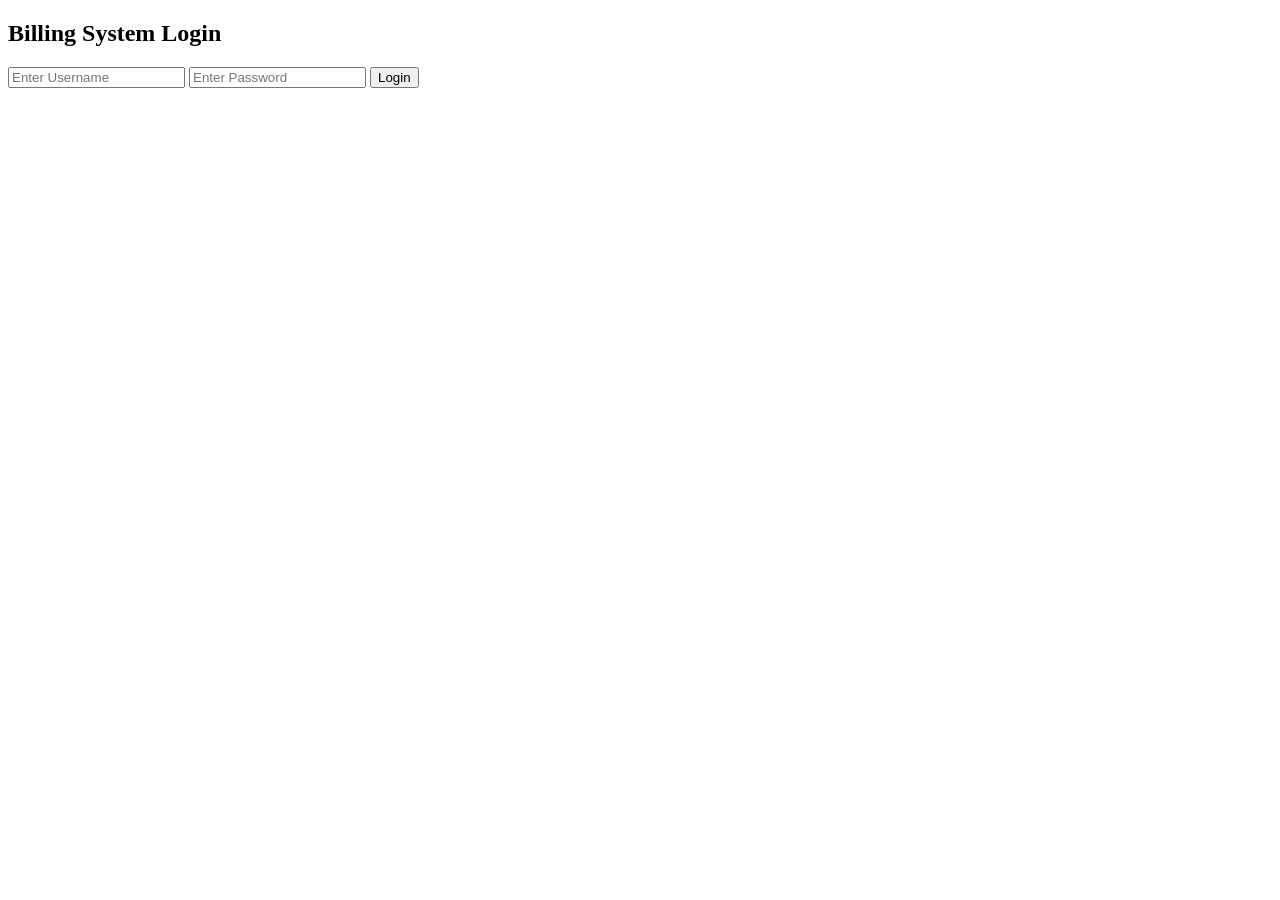
==== index.html @ ee2f31e3 "Rename login.html to index.html" ====
<!DOCTYPE html>

<html>
<head>
    <title>Billing System Login</title>
    <link rel="stylesheet" href="css files/style.css">
</head>

<body>

<div class="login-box">


<h2>Billing System Login</h2>

<input type="text"
       id="username"
       placeholder="Enter Username">

<input type="password"
       id="password"
       placeholder="Enter Password">

<button onclick="login()">Login</button>


</div>

<script>

function login() {

    var username =
        document.getElementById("username").value.trim();

    var password =
        document.getElementById("password").value.trim();

    if (username === "admin" &&
        password === "admin123") {

        localStorage.setItem(
            "isLoggedIn",
            "true"
        );

        alert("Login Successful");

        window.location.href =
            "billing.html";

    } else {

        alert(
            "Invalid Username or Password"
        );
    }
}

</script>

</body>
</html>
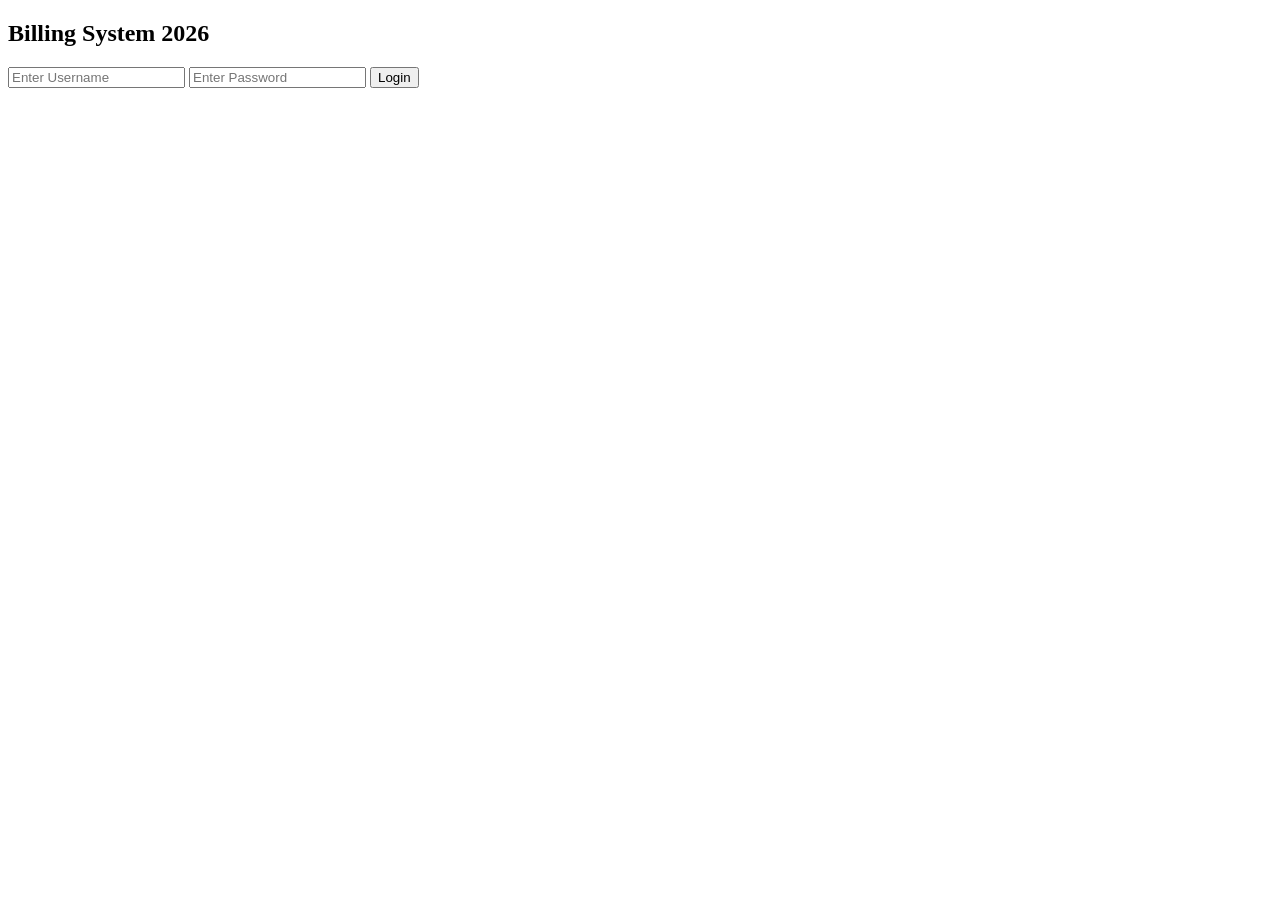
==== commit 53d9a736: "Update index.html" ====
--- a/index.html
+++ b/index.html
@@ -11,7 +11,7 @@
 <div class="login-box">
 
 
-<h2>Billing System Login</h2>
+<h2>Billing System 2026</h2>
 
 <input type="text"
        id="username"
@@ -36,8 +36,8 @@
     var password =
         document.getElementById("password").value.trim();
 
-    if (username === "admin" &&
-        password === "admin123") {
+    if (username === "Selvanayaki" &&
+        password === "Selvi@123") {
 
         localStorage.setItem(
             "isLoggedIn",
@@ -60,4 +60,8 @@
 </script>
 
 </body>
+<h1 style="text-align:center;color:white;font-size:38px;margin-bottom:10px;">
+    eSevai Center
+    
+</p>
 </html>
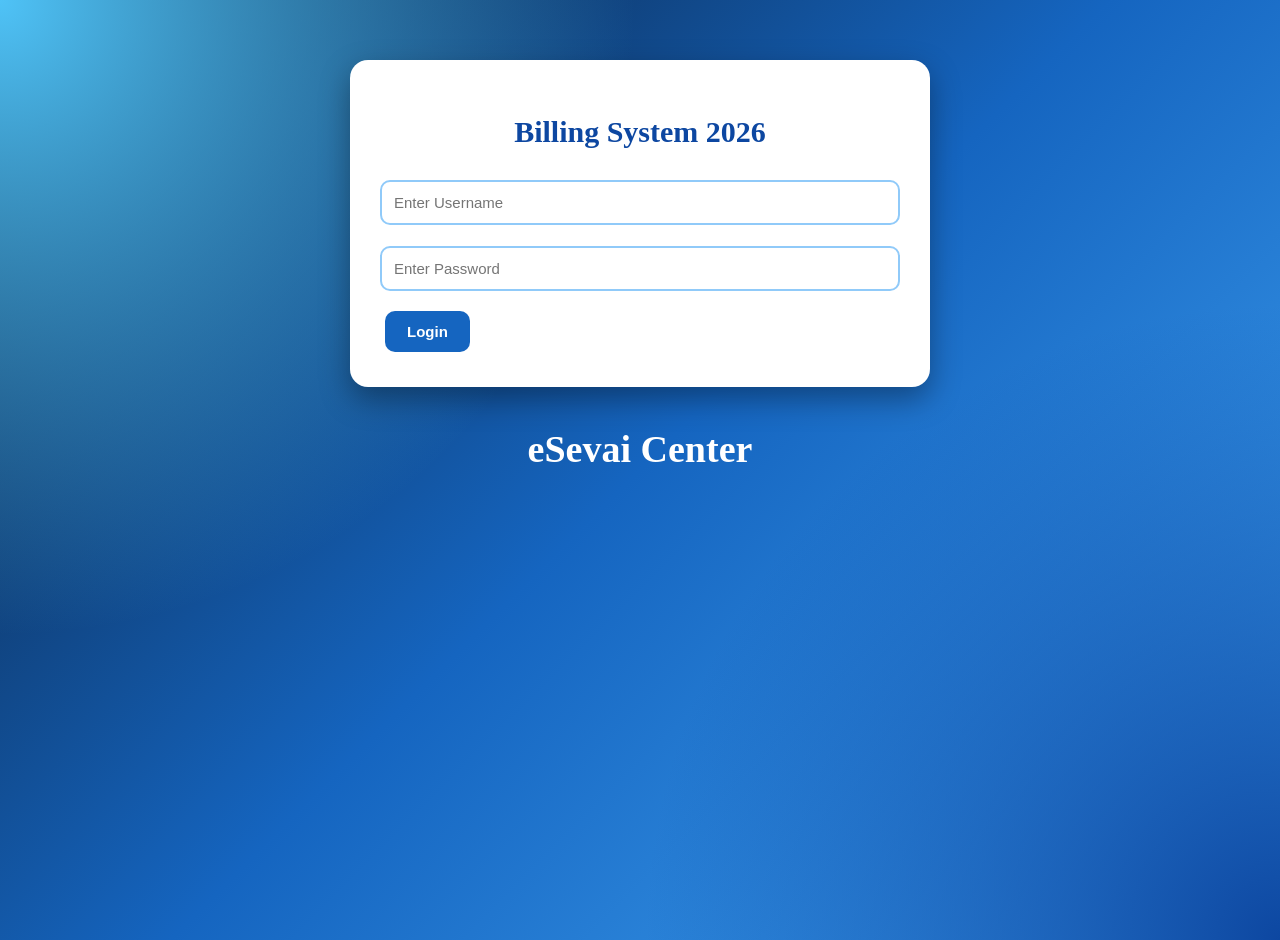
==== commit 76b6bdb7: "Modification" ====
--- a/index.html
+++ b/index.html
@@ -3,7 +3,7 @@
 <html>
 <head>
     <title>Billing System Login</title>
-    <link rel="stylesheet" href="css files/style.css">
+    <link rel="stylesheet" href="style.css">
 </head>
 
 <body>
--- a/style.css
+++ b/style.css
@@ -0,0 +1,202 @@
+/* -------------------- BODY -------------------- */
+
+body{
+
+    font-family:Calibri;
+    margin:0;
+    padding:20px;
+    min-height:100vh;
+
+    background:
+    radial-gradient(circle at top left,#4FC3F7 0%,transparent 40%),
+    radial-gradient(circle at bottom right,#0D47A1 0%,transparent 40%),
+    linear-gradient(135deg,#0A192F,#1565C0,#42A5F5);
+
+}
+/* -------------------- MAIN BOX -------------------- */
+
+.container,
+.login-box{
+
+    width:520px;
+    margin:40px auto;
+    background:#fff;
+    padding:30px;
+    border-radius:18px;
+    box-shadow:0 12px 30px rgba(0,0,0,0.35);
+
+}
+
+/* -------------------- HEADING -------------------- */
+
+h2{
+
+    text-align:center;
+    color:#0D47A1;
+    margin-bottom:25px;
+    font-size:30px;
+
+}
+
+/* -------------------- LABEL -------------------- */
+
+label{
+
+    font-weight:bold;
+    color:#333;
+    display:block;
+    margin-top:10px;
+
+}
+
+/* -------------------- INPUT -------------------- */
+
+input,
+select,
+textarea{
+
+    width:100%;
+    padding:12px;
+    margin-top:6px;
+    margin-bottom:15px;
+    border:2px solid #90CAF9;
+    border-radius:10px;
+    box-sizing:border-box;
+    font-size:15px;
+    transition:.3s;
+
+}
+
+input:focus,
+select:focus,
+textarea:focus{
+
+    outline:none;
+    border-color:#1565C0;
+    box-shadow:0 0 10px rgba(21,101,192,.25);
+
+}
+
+textarea{
+
+    height:90px;
+    resize:none;
+
+}
+
+/* -------------------- BUTTON -------------------- */
+
+button{
+
+    padding:12px 22px;
+    background:#1565C0;
+    color:white;
+    border:none;
+    border-radius:10px;
+    cursor:pointer;
+    margin:5px;
+    font-size:15px;
+    font-weight:bold;
+    transition:.3s;
+
+}
+
+button:hover{
+
+    background:#0D47A1;
+    transform:translateY(-2px);
+    box-shadow:0 8px 18px rgba(0,0,0,.30);
+
+}
+
+/* -------------------- MESSAGE -------------------- */
+
+#msg{
+
+    color:green;
+    font-weight:bold;
+    text-align:center;
+    margin-top:20px;
+
+}
+
+/* -------------------- PAYMENT MODE -------------------- */
+
+.payment-mode{
+
+    display:flex;
+    justify-content:space-between;
+    flex-wrap:wrap;
+    gap:10px;
+    margin-bottom:20px;
+
+}
+
+.payment-mode label{
+
+    display:flex;
+    align-items:center;
+    gap:8px;
+
+    background:#E3F2FD;
+
+    border:2px solid #1565C0;
+
+    border-radius:10px;
+
+    padding:10px 18px;
+
+    cursor:pointer;
+
+    box-shadow:0 5px 10px rgba(0,0,0,.20);
+
+    transition:.3s;
+
+}
+
+.payment-mode label:hover{
+
+    background:#1565C0;
+    color:white;
+
+}
+
+.payment-mode input[type="radio"]{
+
+    width:18px;
+    height:18px;
+
+}
+
+/* -------------------- TABLE -------------------- */
+
+table{
+
+    width:100%;
+    border-collapse:collapse;
+    margin-top:20px;
+
+}
+
+table,
+th,
+td{
+
+    border:1px solid #1565C0;
+
+}
+
+th{
+
+    background:#1565C0;
+    color:white;
+    padding:12px;
+
+}
+
+td{
+
+    padding:10px;
+    text-align:center;
+
+}
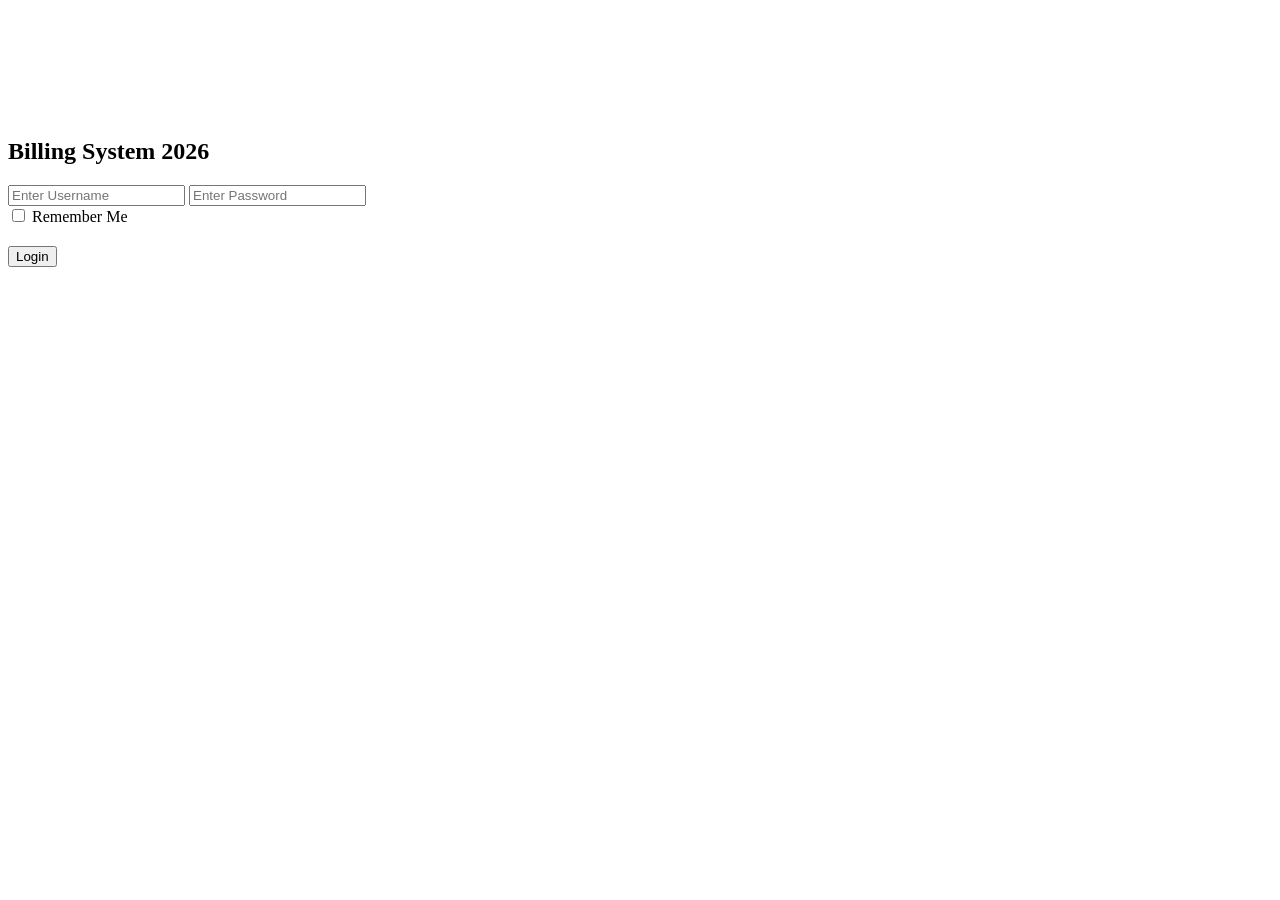
==== commit 2f02b0ed: "Enhance login page with Remember Me feature Added 'Remember Me' functionality and improved login han" ====
--- a/index.html
+++ b/index.html
@@ -1,32 +1,80 @@
 <!DOCTYPE html>
+<html>
 
-<html>
 <head>
-    <title>Billing System Login</title>
-    <link rel="stylesheet" href="style.css">
+    <title>SSCSC eSevai Center - Login</title>
+    <link rel="stylesheet" href="css files/style.css">
 </head>
 
 <body>
 
-<div class="login-box">
+    <h1 style="text-align:center;color:white;font-size:40px;margin-bottom:5px;">
+        SSCSC eSevai Center
+    </h1>
 
+    <p style="text-align:center;color:white;font-size:18px;margin-bottom:25px;">
+        Applications • Services • Support
+    </p>
 
-<h2>Billing System 2026</h2>
+    <div class="login-box">
 
-<input type="text"
-       id="username"
-       placeholder="Enter Username">
+        <h2>Billing System 2026</h2>
 
-<input type="password"
-       id="password"
-       placeholder="Enter Password">
+        <input
+            type="text"
+            id="username"
+            placeholder="Enter Username">
 
-<button onclick="login()">Login</button>
+        <input
+            type="password"
+            id="password"
+            placeholder="Enter Password">
 
+        <div style="margin-bottom:20px;">
 
-</div>
+            <label style="font-size:16px;cursor:pointer;">
+
+                <input
+                    type="checkbox"
+                    id="rememberMe">
+
+                Remember Me
+
+            </label>
+
+        </div>
+
+        <button onclick="login()">
+            Login
+        </button>
+
+    </div>
 
 <script>
+
+window.onload = function () {
+
+    // Already logged in
+    if(localStorage.getItem("isLoggedIn") === "true"){
+
+        window.location.href = "billing.html";
+
+    }
+
+    // Remember Me
+    if(localStorage.getItem("rememberMe") === "true"){
+
+        document.getElementById("username").value =
+            localStorage.getItem("savedUsername") || "";
+
+        document.getElementById("password").value =
+            localStorage.getItem("savedPassword") || "";
+
+        document.getElementById("rememberMe").checked = true;
+
+    }
+
+};
 
 function login() {
 
@@ -36,32 +84,52 @@
     var password =
         document.getElementById("password").value.trim();
 
+    var remember =
+        document.getElementById("rememberMe").checked;
+
     if (username === "Selvanayaki" &&
         password === "Selvi@123") {
 
-        localStorage.setItem(
-            "isLoggedIn",
-            "true"
-        );
+        localStorage.setItem("isLoggedIn","true");
+
+        if(remember){
+
+            localStorage.setItem(
+                "savedUsername",
+                username
+            );
+
+            localStorage.setItem(
+                "savedPassword",
+                password
+            );
+
+            localStorage.setItem(
+                "rememberMe",
+                "true"
+            );
+
+        }else{
+
+            localStorage.removeItem("savedUsername");
+            localStorage.removeItem("savedPassword");
+            localStorage.removeItem("rememberMe");
+
+        }
 
         alert("Login Successful");
 
-        window.location.href =
-            "billing.html";
+        window.location.href = "billing.html";
 
     } else {
 
-        alert(
-            "Invalid Username or Password"
-        );
+        alert("Invalid Username or Password");
+
     }
+
 }
 
 </script>
 
 </body>
-<h1 style="text-align:center;color:white;font-size:38px;margin-bottom:10px;">
-    eSevai Center
-    
-</p>
 </html>
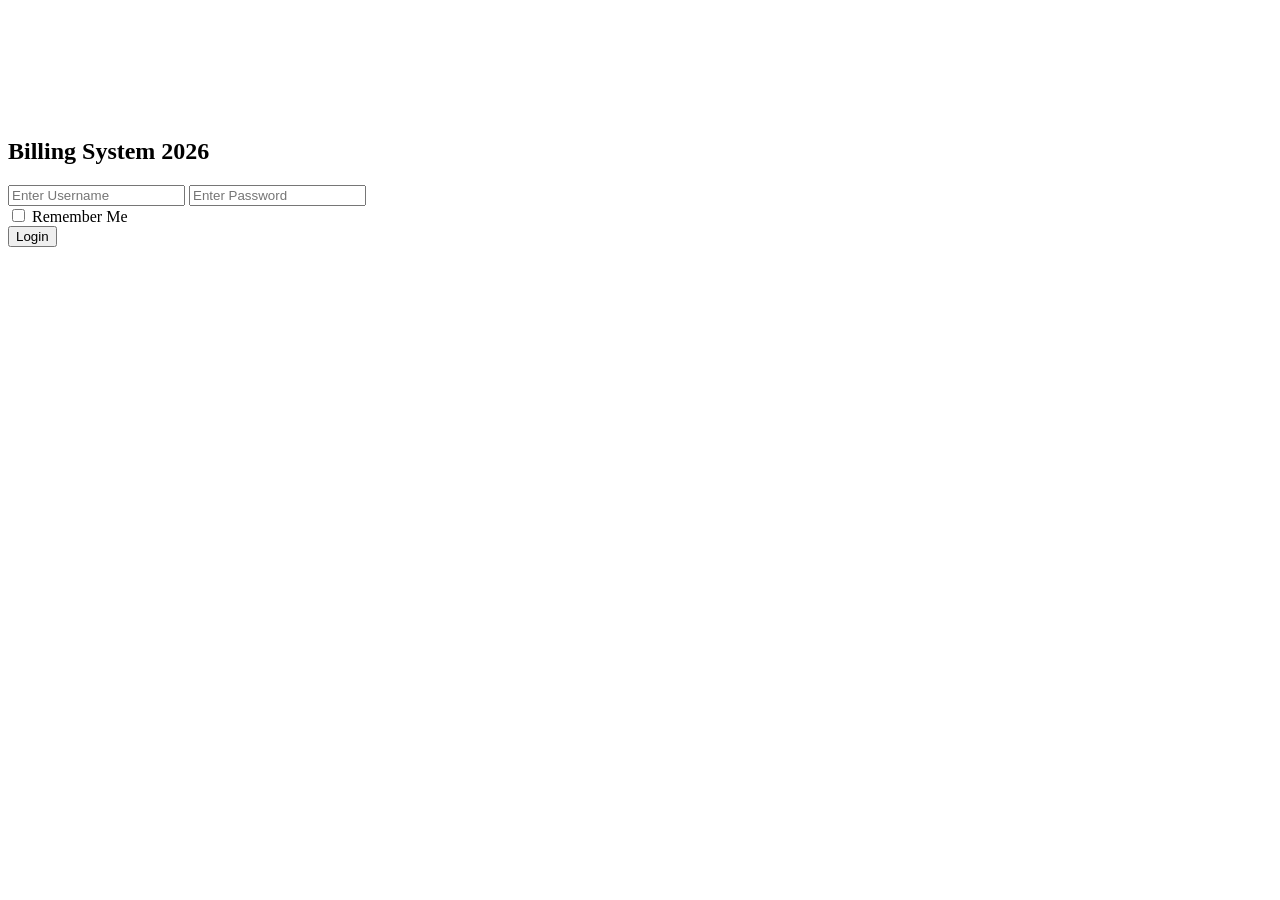
==== commit bf61668a: "Refactor login form and enhance remember me feature Updated the login form to include an 'Enter' key" ====
--- a/index.html
+++ b/index.html
@@ -28,18 +28,17 @@
         <input
             type="password"
             id="password"
-            placeholder="Enter Password">
+            placeholder="Enter Password"
+            onkeypress="if(event.key==='Enter'){login();}">
 
-        <div style="margin-bottom:20px;">
+        <div class="remember">
 
-            <label style="font-size:16px;cursor:pointer;">
+            <input
+                type="checkbox"
+                id="rememberMe">
 
-                <input
-                    type="checkbox"
-                    id="rememberMe">
-
+            <label for="rememberMe">
                 Remember Me
-
             </label>
 
         </div>
@@ -50,86 +49,8 @@
 
     </div>
 
-<script>
-
-window.onload = function () {
-
-    // Already logged in
-    if(localStorage.getItem("isLoggedIn") === "true"){
-
-        window.location.href = "billing.html";
-
-    }
-
-    // Remember Me
-    if(localStorage.getItem("rememberMe") === "true"){
-
-        document.getElementById("username").value =
-            localStorage.getItem("savedUsername") || "";
-
-        document.getElementById("password").value =
-            localStorage.getItem("savedPassword") || "";
-
-        document.getElementById("rememberMe").checked = true;
-
-    }
-
-};
-
-function login() {
-
-    var username =
-        document.getElementById("username").value.trim();
-
-    var password =
-        document.getElementById("password").value.trim();
-
-    var remember =
-        document.getElementById("rememberMe").checked;
-
-    if (username === "Selvanayaki" &&
-        password === "Selvi@123") {
-
-        localStorage.setItem("isLoggedIn","true");
-
-        if(remember){
-
-            localStorage.setItem(
-                "savedUsername",
-                username
-            );
-
-            localStorage.setItem(
-                "savedPassword",
-                password
-            );
-
-            localStorage.setItem(
-                "rememberMe",
-                "true"
-            );
-
-        }else{
-
-            localStorage.removeItem("savedUsername");
-            localStorage.removeItem("savedPassword");
-            localStorage.removeItem("rememberMe");
-
-        }
-
-        alert("Login Successful");
-
-        window.location.href = "billing.html";
-
-    } else {
-
-        alert("Invalid Username or Password");
-
-    }
-
-}
-
-</script>
+    <script src="index.js"></script>
 
 </body>
+
 </html>
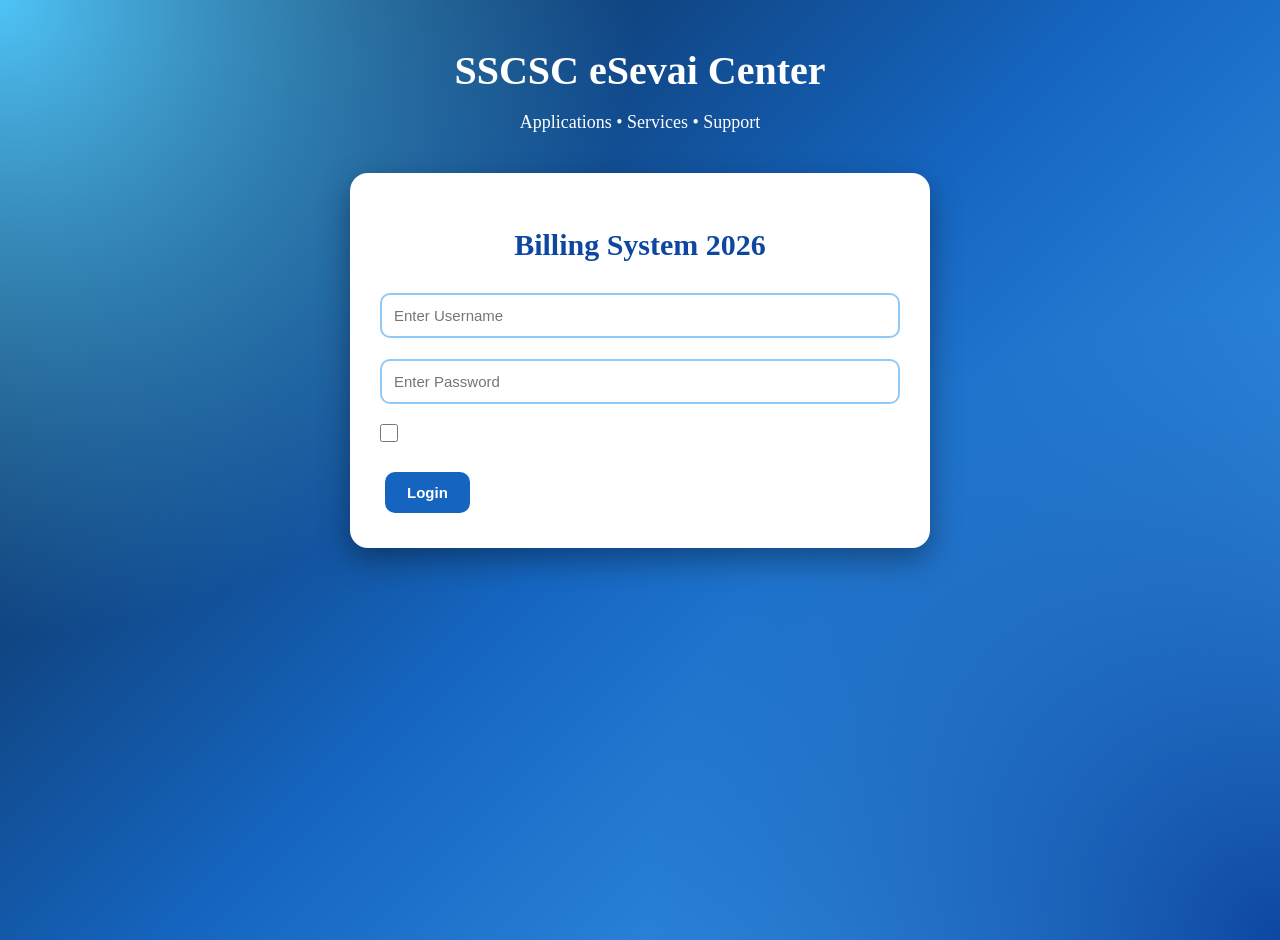
==== commit aa4600f6: "Fix HTML encoding and update stylesheet link" ====
--- a/index.html
+++ b/index.html
@@ -3,7 +3,7 @@
 
 <head>
     <title>SSCSC eSevai Center - Login</title>
-    <link rel="stylesheet" href="css files/style.css">
+    <link rel="stylesheet" href="style.css">
 </head>
 
 <body>
--- a/style.css
+++ b/style.css
@@ -0,0 +1,227 @@
+/* -------------------- BODY -------------------- */
+
+body{
+
+    font-family:Calibri;
+    margin:0;
+    padding:20px;
+    min-height:100vh;
+
+    background:
+    radial-gradient(circle at top left,#4FC3F7 0%,transparent 40%),
+    radial-gradient(circle at bottom right,#0D47A1 0%,transparent 40%),
+    linear-gradient(135deg,#0A192F,#1565C0,#42A5F5);
+
+}
+/* -------------------- MAIN BOX -------------------- */
+
+.container,
+.login-box{
+
+    width:520px;
+    margin:40px auto;
+    background:#fff;
+    padding:30px;
+    border-radius:18px;
+    box-shadow:0 12px 30px rgba(0,0,0,0.35);
+
+}
+
+/* -------------------- HEADING -------------------- */
+
+h2{
+
+    text-align:center;
+    color:#0D47A1;
+    margin-bottom:25px;
+    font-size:30px;
+
+}
+
+/* -------------------- LABEL -------------------- */
+
+label{
+
+    font-weight:bold;
+    color:#333;
+    display:block;
+    margin-top:10px;
+
+}
+
+/* -------------------- INPUT -------------------- */
+
+input,
+select,
+textarea{
+
+    width:100%;
+    padding:12px;
+    margin-top:6px;
+    margin-bottom:15px;
+    border:2px solid #90CAF9;
+    border-radius:10px;
+    box-sizing:border-box;
+    font-size:15px;
+    transition:.3s;
+
+}
+
+input:focus,
+select:focus,
+textarea:focus{
+
+    outline:none;
+    border-color:#1565C0;
+    box-shadow:0 0 10px rgba(21,101,192,.25);
+
+}
+
+textarea{
+
+    height:90px;
+    resize:none;
+
+}
+
+/* -------------------- BUTTON -------------------- */
+
+button{
+
+    padding:12px 22px;
+    background:#1565C0;
+    color:white;
+    border:none;
+    border-radius:10px;
+    cursor:pointer;
+    margin:5px;
+    font-size:15px;
+    font-weight:bold;
+    transition:.3s;
+
+}
+
+button:hover{
+
+    background:#0D47A1;
+    transform:translateY(-2px);
+    box-shadow:0 8px 18px rgba(0,0,0,.30);
+
+}
+
+/* -------------------- MESSAGE -------------------- */
+
+#msg{
+
+    color:green;
+    font-weight:bold;
+    text-align:center;
+    margin-top:20px;
+
+}
+
+/* -------------------- PAYMENT MODE -------------------- */
+
+.payment-mode{
+
+    display:flex;
+    justify-content:space-between;
+    flex-wrap:wrap;
+    gap:10px;
+    margin-bottom:20px;
+
+}
+
+.payment-mode label{
+
+    display:flex;
+    align-items:center;
+    gap:8px;
+
+    background:#E3F2FD;
+
+    border:2px solid #1565C0;
+
+    border-radius:10px;
+
+    padding:10px 18px;
+
+    cursor:pointer;
+
+    box-shadow:0 5px 10px rgba(0,0,0,.20);
+
+    transition:.3s;
+
+}
+
+.payment-mode label:hover{
+
+    background:#1565C0;
+    color:white;
+
+}
+
+.payment-mode input[type="radio"]{
+
+    width:18px;
+    height:18px;
+
+}
+
+/* -------------------- TABLE -------------------- */
+
+table{
+
+    width:100%;
+    border-collapse:collapse;
+    margin-top:20px;
+
+}
+
+table,
+th,
+td{
+
+    border:1px solid #1565C0;
+
+}
+
+th{
+
+    background:#1565C0;
+    color:white;
+    padding:12px;
+
+}
+
+td{
+
+    padding:10px;
+    text-align:center;
+
+}
+.remember{
+
+    display:flex;
+    align-items:center;
+    gap:8px;
+    margin-bottom:20px;
+
+}
+
+.remember input{
+
+    width:18px;
+    height:18px;
+    margin:0;
+    cursor:pointer;
+
+}
+
+.remember label{
+
+    color:white;
+    font-size:16px;
+    cursor:pointer;
+
+}
